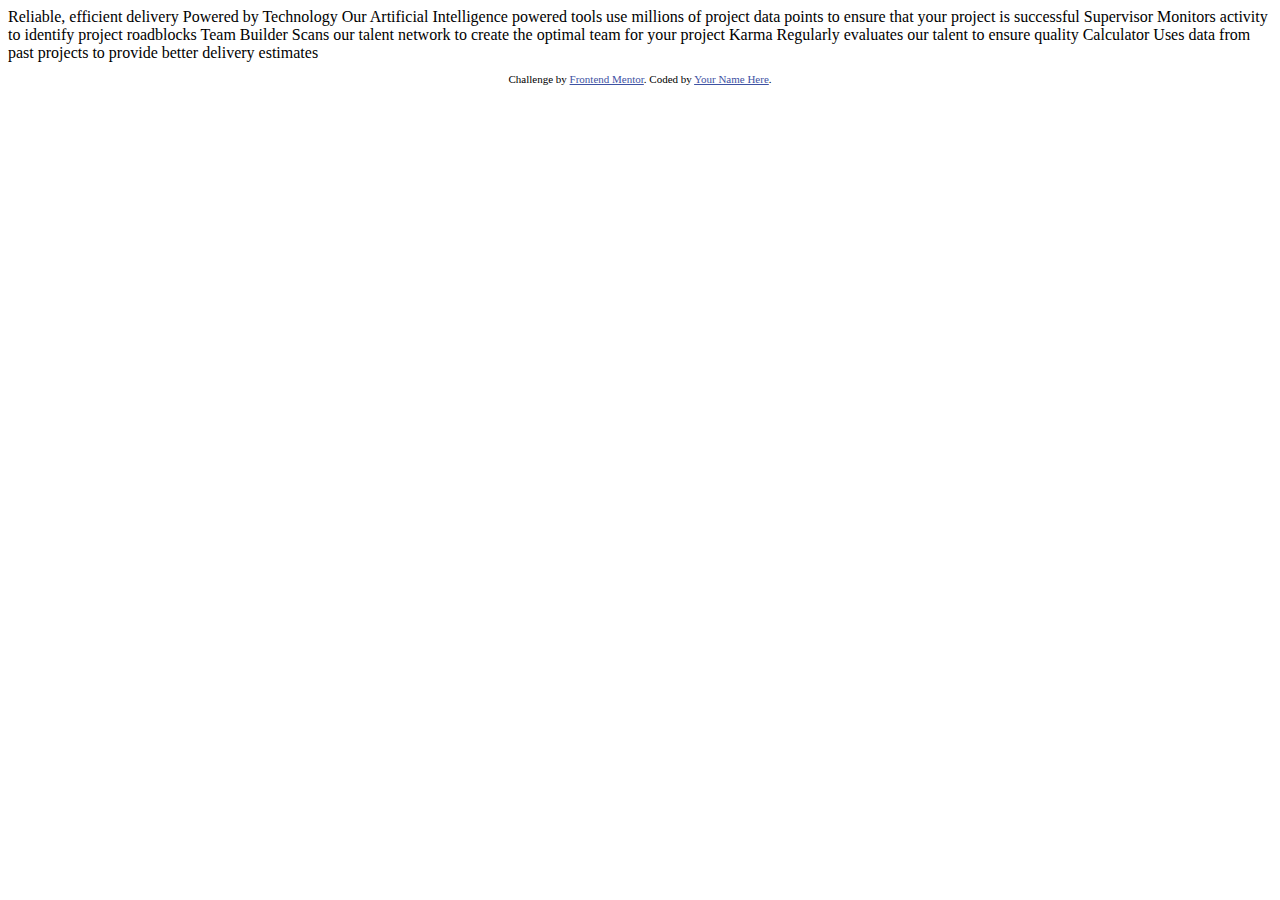
==== index.html @ 295a59db "Initial commit" ====
<!DOCTYPE html>
<html lang="en">
<head>
  <meta charset="UTF-8">
  <meta name="viewport" content="width=device-width, initial-scale=1.0"> <!-- displays site properly based on user's device -->

  <link rel="icon" type="image/png" sizes="32x32" href="./images/favicon-32x32.png">
  
  <title>Frontend Mentor | Four card feature section</title>

  <!-- Feel free to remove these styles or customise in your own stylesheet 👍 -->
  <style>
    .attribution { font-size: 11px; text-align: center; }
    .attribution a { color: hsl(228, 45%, 44%); }
  </style>
</head>
<body>
  
  Reliable, efficient delivery
  Powered by Technology

  Our Artificial Intelligence powered tools use millions of project data points 
  to ensure that your project is successful

  Supervisor
  Monitors activity to identify project roadblocks

  Team Builder
  Scans our talent network to create the optimal team for your project

  Karma
  Regularly evaluates our talent to ensure quality

  Calculator
  Uses data from past projects to provide better delivery estimates

  
  <footer>
    <p class="attribution">
      Challenge by <a href="https://www.frontendmentor.io?ref=challenge" target="_blank">Frontend Mentor</a>. 
      Coded by <a href="#">Your Name Here</a>.
    </p>
  </footer>
</body>
</html>
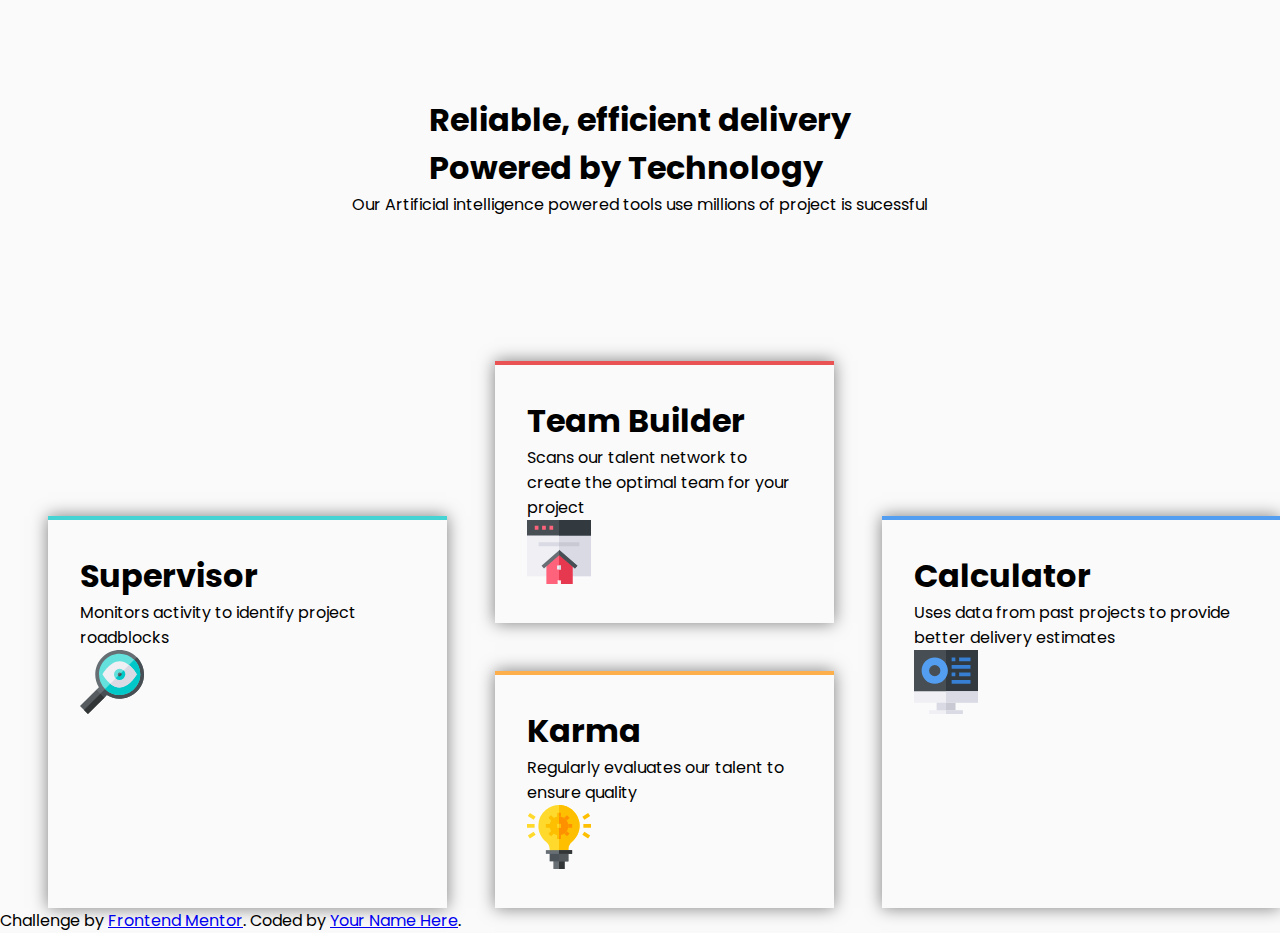
==== commit e757832d: "update" ====
--- a/index.html
+++ b/index.html
@@ -2,39 +2,41 @@
 <html lang="en">
 <head>
   <meta charset="UTF-8">
-  <meta name="viewport" content="width=device-width, initial-scale=1.0"> <!-- displays site properly based on user's device -->
-
-  <link rel="icon" type="image/png" sizes="32x32" href="./images/favicon-32x32.png">
-  
-  <title>Frontend Mentor | Four card feature section</title>
-
-  <!-- Feel free to remove these styles or customise in your own stylesheet 👍 -->
-  <style>
-    .attribution { font-size: 11px; text-align: center; }
-    .attribution a { color: hsl(228, 45%, 44%); }
-  </style>
+  <meta name="viewport" content="width=device-width, initial-scale=1.0">
+  <link rel="stylesheet" href="css/challenge.css" />
+  <title>Document</title>
 </head>
 <body>
-  
-  Reliable, efficient delivery
-  Powered by Technology
-
-  Our Artificial Intelligence powered tools use millions of project data points 
-  to ensure that your project is successful
-
-  Supervisor
-  Monitors activity to identify project roadblocks
-
-  Team Builder
-  Scans our talent network to create the optimal team for your project
-
-  Karma
-  Regularly evaluates our talent to ensure quality
-
-  Calculator
-  Uses data from past projects to provide better delivery estimates
-
-  
+  <header class="primary-header">
+  <h1 class="primary-title">
+    Reliable, efficient delivery <br>Powered by Technology</br>
+  </h1>
+  <p class="header-info">
+    Our Artificial intelligence powered tools use millions of project is sucessful
+  </p>
+</header>
+  <main class="main-info">
+    <div class="card supervisor">
+      <h1 class="card-header">Supervisor</h1>
+      <p>Monitors activity to identify project roadblocks</p>
+      <img src="/images/icon-supervisor.svg" class="icon" />
+    </div>
+    <div class="card team-builder">
+    <h1 class="card-header">Team Builder</h1>
+    <p>Scans our talent network to create the optimal team for your project</p>
+    <img src="/images/icon-team-builder.svg" class="icon" />
+    </div>
+    <div class="card karma">
+    <h1>Karma</h1>
+    <p>Regularly evaluates our talent to ensure quality </p>
+    <img src="/images/icon-karma.svg" class="icon" />
+    </div>
+    <div class="card calculator">
+    <h1>Calculator</h1>
+    <p>Uses data from past projects to provide better delivery estimates</p>
+    <img src="/images/icon-calculator.svg" class="icon" />
+    </div>
+  </main>
   <footer>
     <p class="attribution">
       Challenge by <a href="https://www.frontendmentor.io?ref=challenge" target="_blank">Frontend Mentor</a>. 
--- a/css/challenge.css
+++ b/css/challenge.css
@@ -0,0 +1,75 @@
+@import url('https://fonts.googleapis.com/css2?family=Poppins&display=swap');
+:root{
+  --website-width: 1440px;
+  --primary-red: hsl(0, 78%, 62%);
+  --primary-cyan:  hsl(180, 62%, 55%);
+  --primary-orange: hsl(34, 97%, 64%);
+  --primary-blue: hsl(212, 86%, 64%);
+  --font-poppins: "Poppins";
+  --light-grey: hsl(0, 0%, 98%);
+ }
+
+ *{
+  padding: 0;
+  margin: 0;
+  box-sizing: border-box;
+ }
+
+ body {
+  max-width: var(--website-width);
+  font-family: var(--font-poppins);
+  background: var(--light-grey);
+ }
+
+ .primary-header {
+  display: flex;
+  flex-direction: column;
+  align-items: center;
+  justify-content: center;
+  padding: 6em 4em;
+ }
+ 
+ .primary-title{
+  font-size: 4rems;
+ 
+ }
+
+ main{
+  display: grid;
+  grid-template-columns:  [page-start] 1fr, repeat(3, [content-start] 800px), [page-end] 1fr;
+  grid-template-rows: repeat(4, [row-start] 20em), [page-end] auto;
+  grid-template-areas: 
+  ".        .       team-builder   .           ."
+  ".    supervisor      .          karma       ."
+  ".       .          karma           .        .";
+  grid-gap: 3em;
+ }
+
+ .card{
+  padding: 2em;
+  box-shadow: 0 0 1em rgba(0, 0, 0, 0.5);
+ }
+
+ .supervisor{
+  border-top: 4px solid var(--primary-cyan);
+  grid-column: content-start;
+  grid-row: row-start 2 / row-start 4;
+ }
+
+ .team-builder{
+  border-top: 4px solid var(--primary-red);
+  grid-column: content-start 2;
+  grid-row: row-start / row-start 3;
+ }
+
+ .karma{
+  border-top: 4px solid var(--primary-orange);
+  grid-column: content-start 2;
+  grid-row: row-start 3 / auto;
+ }
+ 
+ .calculator {
+  border-top: 4px solid var(--primary-blue);
+  grid-column: content-start 3;
+  grid-row: row-start 2 / row-start 4;
+ }
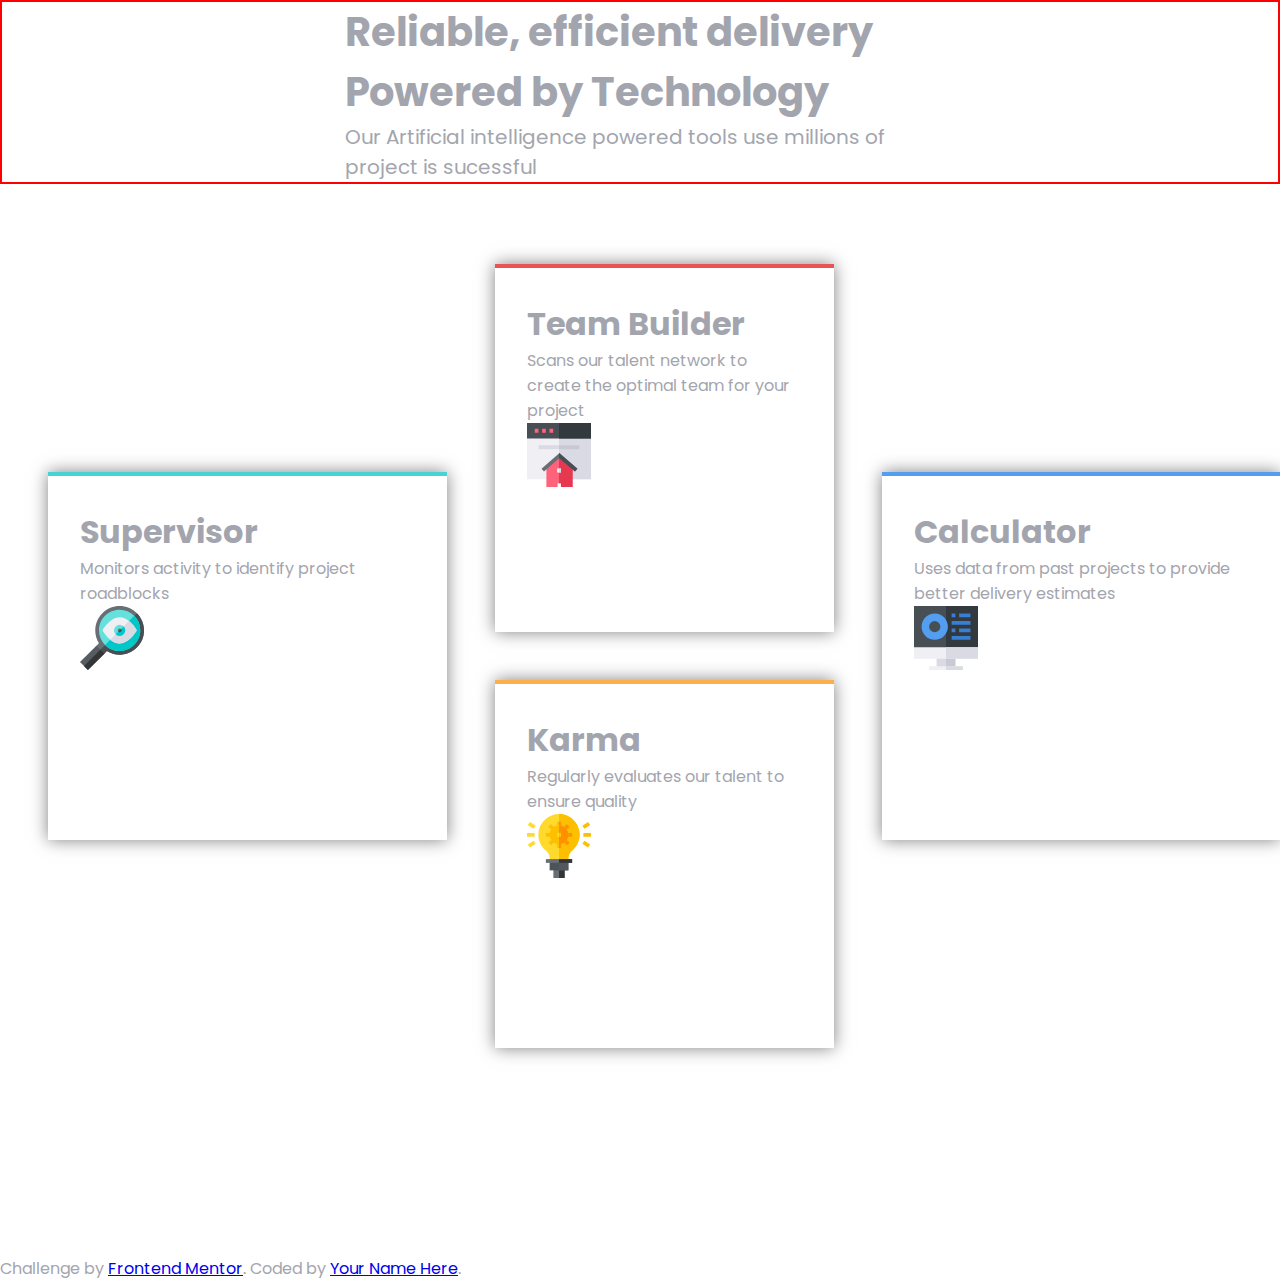
==== commit 218232be: "update" ====
--- a/index.html
+++ b/index.html
@@ -3,18 +3,21 @@
 <head>
   <meta charset="UTF-8">
   <meta name="viewport" content="width=device-width, initial-scale=1.0">
-  <link rel="stylesheet" href="css/challenge.css" />
+  <link rel="stylesheet" href="css/style.css" />
   <title>Document</title>
 </head>
 <body>
-  <header class="primary-header">
+  <header>
+    <div class="wrapper wrapper-narrow">
   <h1 class="primary-title">
-    Reliable, efficient delivery <br>Powered by Technology</br>
+    Reliable, efficient delivery <br><span>Powered by Technology </span>
   </h1>
   <p class="header-info">
     Our Artificial intelligence powered tools use millions of project is sucessful
   </p>
+</div>
 </header>
+
   <main class="main-info">
     <div class="card supervisor">
       <h1 class="card-header">Supervisor</h1>
--- a/css/style.css
+++ b/css/style.css
@@ -0,0 +1,108 @@
+@import url('https://fonts.googleapis.com/css2?family=Poppins:ital,wght@0,400;0,600;1,200&display=swap');
+
+
+:root{
+  --website-width: 1440px;
+  --primary-red: hsl(0, 78%, 62%);
+  --primary-cyan:  hsl(180, 62%, 55%);
+  --primary-orange: hsl(34, 97%, 64%);
+  --primary-blue: hsl(212, 86%, 64%);
+  --font-poppins: "Poppins";
+  
+  /* Neutral colors */
+  --clr-netural-900: hsl(234, 12%, 34%);
+  --clr-netural-400: hsl(229, 6%, 66%);
+  --clr-netural-100: hsl(0, 0%, 98%);
+
+
+  /* Font weight  */
+  --fw-light: 200;
+  --fw-normal: 400;
+  --fw-bold: 600;
+
+  --fs-400: 1rem;
+  --fs-500: 1.25rem;
+  --fs-600: 1.625rem;
+  --fs-900: 2.5rem;
+ 
+ }
+
+ *{
+  padding: 0;
+  margin: 0;
+  box-sizing: border-box;
+ }
+
+ body {
+  max-width: var(--website-width);
+  font-family: var(--font-poppins);
+  color: var(--clr-netural-400);
+  font-size: var(--fs-400);
+ }
+
+ header {
+     display: flex;
+     align-items: center;
+     justify-content: center;
+     border: 2px solid red;
+    
+ }
+ .wrapper{
+  max-width: 1100px;
+  
+ }
+
+ .wrapper-narrow {
+  max-width: 590px;
+ }
+ 
+ .primary-title{
+  font-size: var(--fs-900);
+ 
+ }
+
+ .header-info {
+  font-size: var(--fs-500);
+ }
+
+ main{
+  display: grid;
+  grid-template-columns:  [page-start] 1fr, repeat(3, [content-start] 800px), [page-end] 1fr;
+  grid-template-rows: repeat(5, [row-start] 10em);
+  grid-template-areas: 
+  ".        .       team-builder   .           ."
+  ".    supervisor      .          karma       ."
+  ".       .          karma           .        .";
+  grid-gap: 3em;
+  margin-top: 5rem;
+ }
+
+ .card{
+  padding: 2em;
+  box-shadow: 0 0 1em rgba(0, 0, 0, 0.5);
+  
+ }
+
+ .supervisor{
+  border-top: 4px solid var(--primary-cyan);
+  grid-column: content-start;
+  grid-row: row-start 2 / row-start 4;
+ }
+
+ .team-builder{
+  border-top: 4px solid var(--primary-red);
+  grid-column: content-start 2;
+  grid-row: row-start / row-start 3;
+ }
+
+ .karma{
+  border-top: 4px solid var(--primary-orange);
+  grid-column: content-start 2;
+  grid-row: row-start 3 / row-start 5;
+ }
+ 
+ .calculator {
+  border-top: 4px solid var(--primary-blue);
+  grid-column: content-start 3;
+  grid-row: row-start 2 / row-start 4;
+ }
